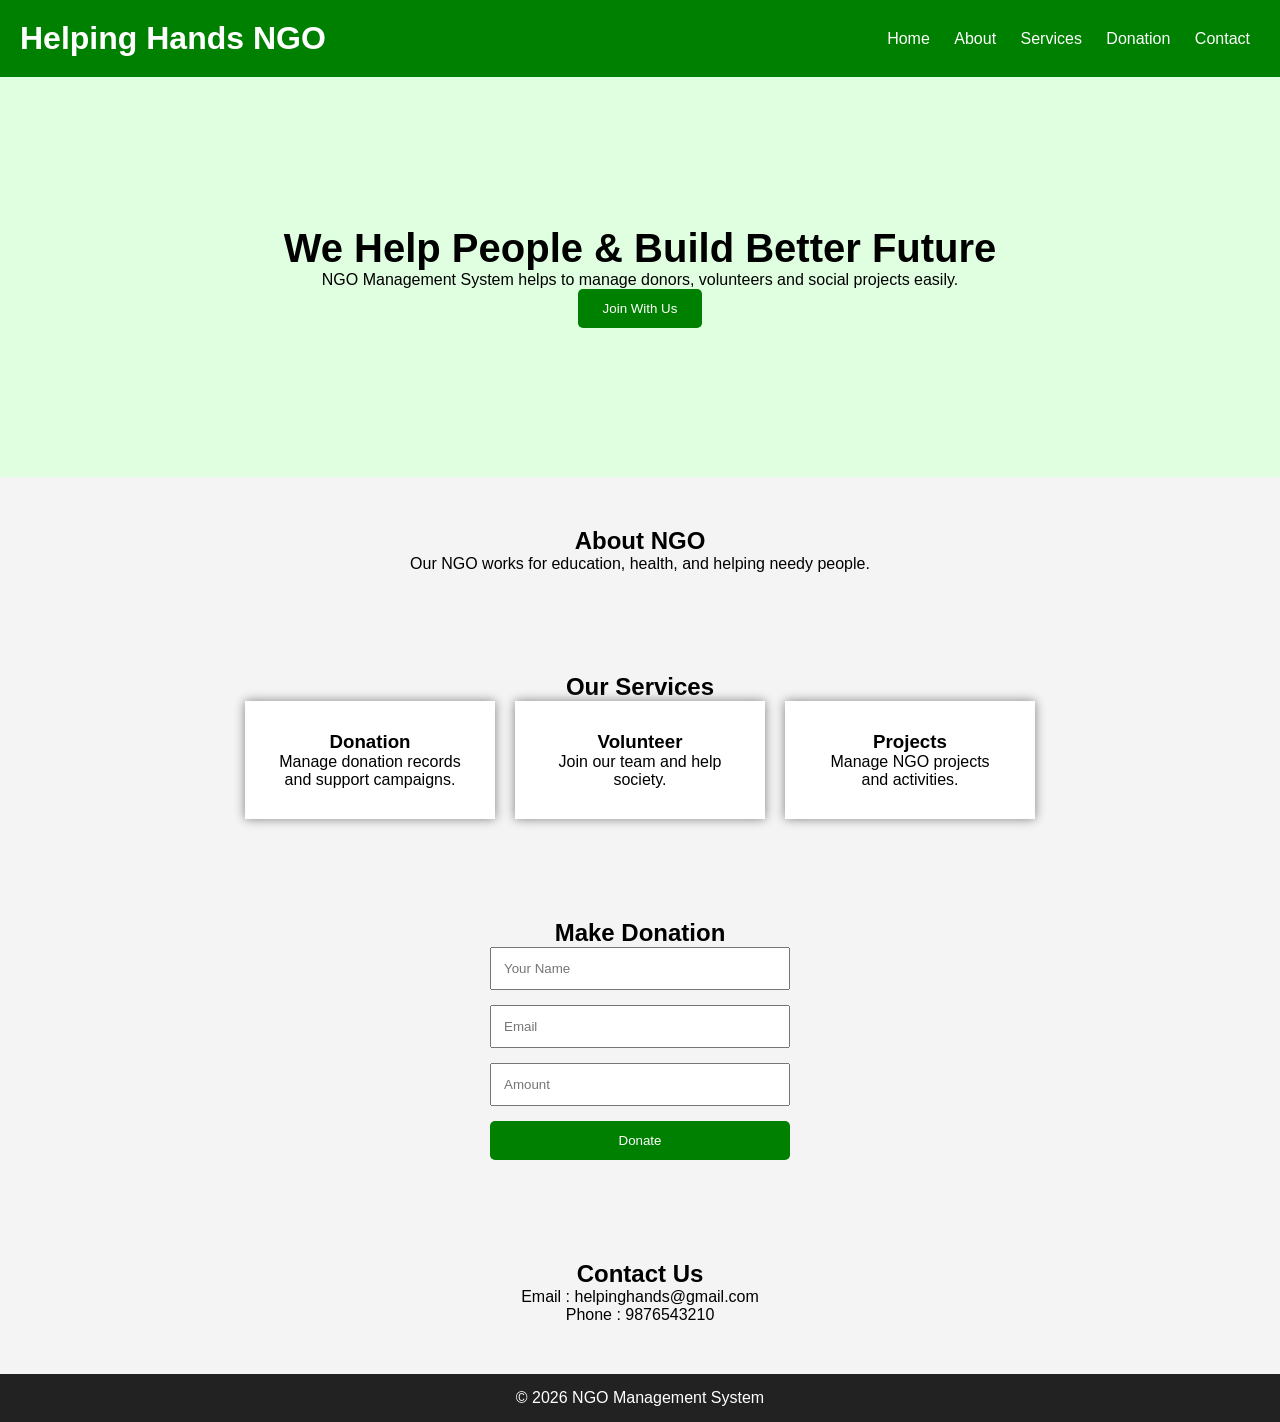
==== index.html @ 411ed58e "first commit" ====
<!DOCTYPE html>
<html lang="en">

<head>

<meta charset="UTF-8">
<meta name="viewport" content="width=device-width, initial-scale=1.0">

<title>NGO Management System</title>

<link rel="stylesheet" href="style.css">

</head>


<body>


<!-- Navbar -->

<header>

<h1>Helping Hands NGO</h1>

<nav>

<a href="#home">Home</a>
<a href="#about">About</a>
<a href="#services">Services</a>
<a href="#donation">Donation</a>
<a href="#contact">Contact</a>

</nav>

</header>



<!-- Home Section -->

<section id="home" class="hero">

<div>

<h2>We Help People & Build Better Future</h2>

<p>
NGO Management System helps to manage donors,
volunteers and social projects easily.
</p>

<button>Join With Us</button>

</div>


</section>




<!-- About -->

<section id="about">


<h2>About NGO</h2>

<p>

Our NGO works for education, health,
and helping needy people.

</p>


</section>





<!-- Services -->


<section id="services">


<h2>Our Services</h2>


<div class="container">


<div class="card">

<h3>Donation</h3>

<p>
Manage donation records and support campaigns.
</p>

</div>



<div class="card">

<h3>Volunteer</h3>

<p>
Join our team and help society.
</p>

</div>




<div class="card">

<h3>Projects</h3>

<p>
Manage NGO projects and activities.
</p>

</div>



</div>


</section>






<!-- Donation -->


<section id="donation">


<h2>Make Donation</h2>


<form>


<input type="text" placeholder="Your Name">


<input type="email" placeholder="Email">


<input type="number" placeholder="Amount">


<button>Donate</button>


</form>



</section>






<!-- Contact -->


<section id="contact">


<h2>Contact Us</h2>


<p>Email : helpinghands@gmail.com</p>

<p>Phone : 9876543210</p>


</section>



<footer>

<p>
© 2026 NGO Management System
</p>


</footer>



</body>

</html>
---- style.css ----
*{

margin:0;
padding:0;
box-sizing:border-box;

}



body{

font-family:Arial;
background:#f4f4f4;

}




header{

background:#008000;
color:white;
padding:20px;

display:flex;
justify-content:space-between;
align-items:center;

}




nav a{

color:white;
text-decoration:none;
margin:10px;

}



.hero{

height:400px;

display:flex;
justify-content:center;
align-items:center;

text-align:center;

background:#dfffe0;

padding:20px;

}



.hero h2{

font-size:40px;

}


button{


background:green;
color:white;

padding:12px 25px;

border:none;

border-radius:5px;

cursor:pointer;

}





section{

padding:50px;

text-align:center;

}





.container{

display:flex;

justify-content:center;

gap:20px;

}




.card{


background:white;

padding:30px;

width:250px;

box-shadow:0px 0px 10px gray;

}





form{


display:flex;

flex-direction:column;

width:300px;

margin:auto;

gap:15px;


}



input{


padding:12px;

}





footer{


background:#222;

color:white;

padding:15px;

text-align:center;


}





/* Responsive Design */


@media(max-width:700px){


header{

flex-direction:column;

}



.container{

flex-direction:column;

align-items:center;

}



.hero h2{

font-size:25px;

}



nav{

margin-top:15px;

}


}
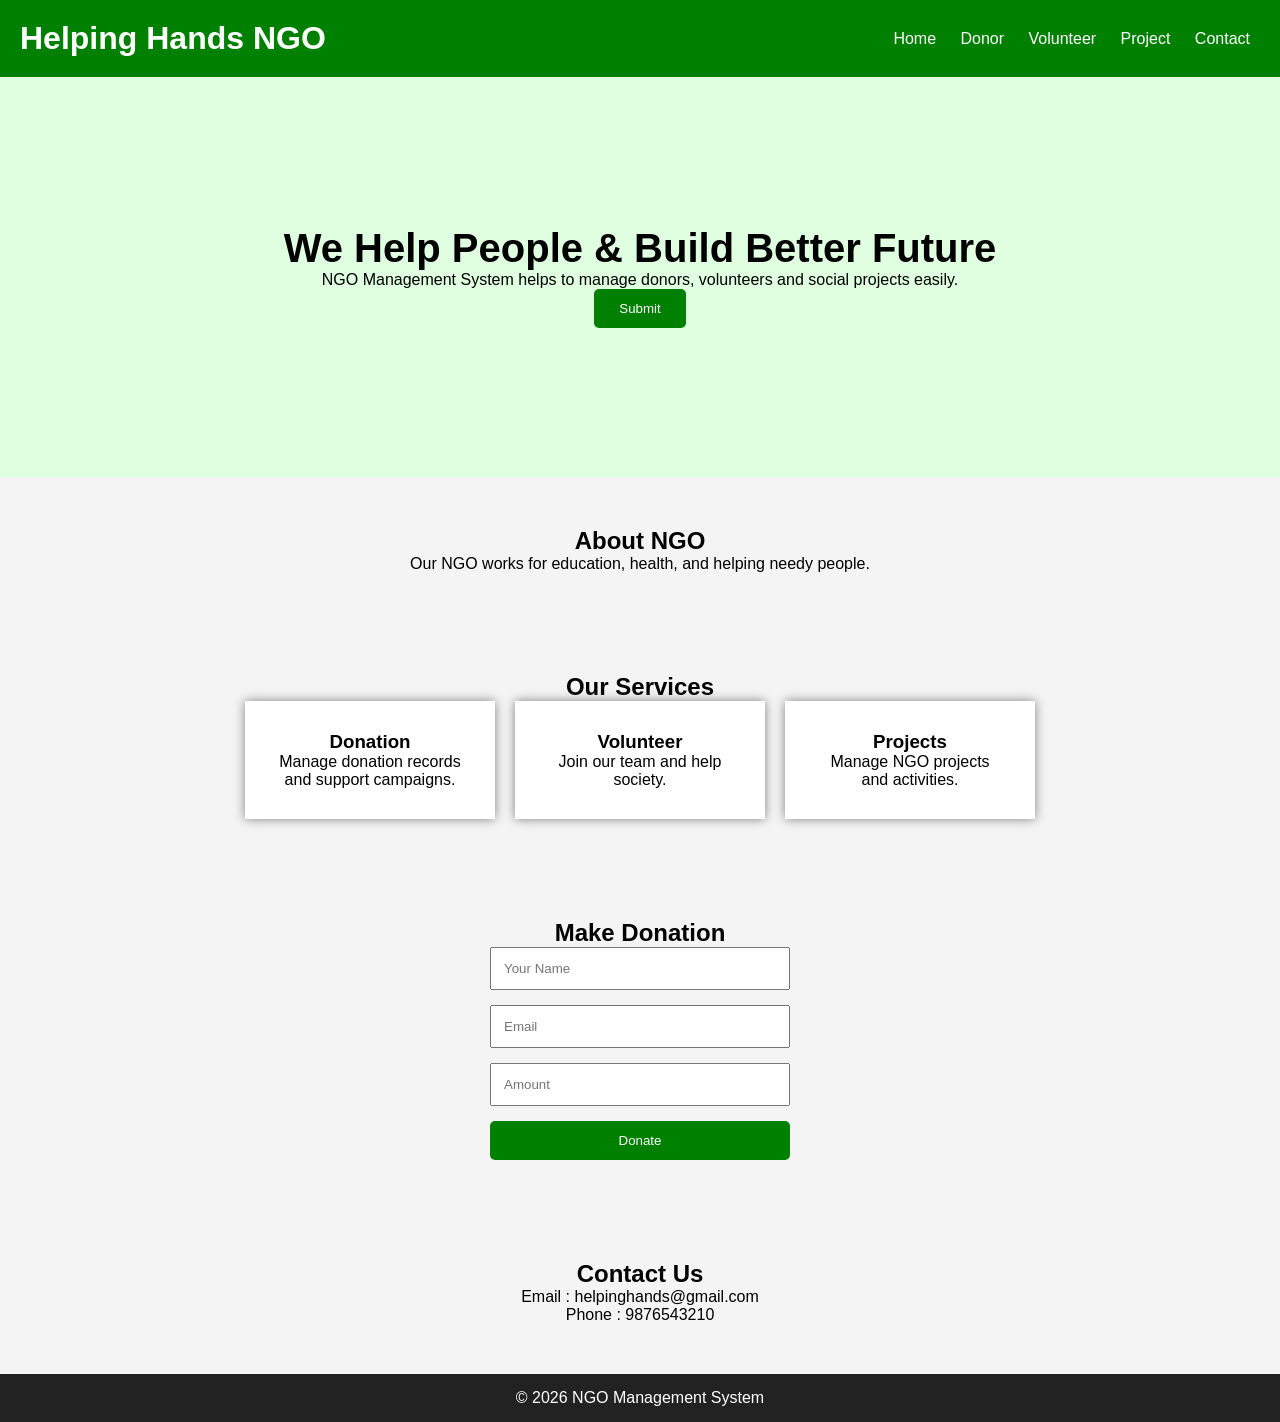
==== commit 55f026a0: "NGO-MANAGEMENR-SYSTEM-" ====
--- a/index.html
+++ b/index.html
@@ -24,11 +24,15 @@
 
 <nav>
 
-<a href="#home">Home</a>
-<a href="#about">About</a>
-<a href="#services">Services</a>
-<a href="#donation">Donation</a>
-<a href="#contact">Contact</a>
+<a href="index.html">Home</a>
+
+<a href="donor.html">Donor</a>
+
+<a href="volunteer.html">Volunteer</a>
+
+<a href="project.html">Project</a>
+
+<a href="contact.html">Contact</a>
 
 </nav>
 
@@ -49,7 +53,7 @@
 volunteers and social projects easily.
 </p>
 
-<button>Join With Us</button>
+<button onclick="submitForm()">Submit</button>
 
 </div>
 
--- a/style.css
+++ b/style.css
@@ -7,14 +7,12 @@
 }
 
 
-
 body{
 
 font-family:Arial;
 background:#f4f4f4;
 
 }
-
 
 
 
@@ -29,7 +27,6 @@
 align-items:center;
 
 }
-
 
 
 
@@ -68,8 +65,8 @@
 }
 
 
+
 button{
-
 
 background:green;
 color:white;
@@ -86,8 +83,6 @@
 
 
 
-
-
 section{
 
 padding:50px;
@@ -95,8 +90,6 @@
 text-align:center;
 
 }
-
-
 
 
 
@@ -112,9 +105,7 @@
 
 
 
-
 .card{
-
 
 background:white;
 
@@ -128,10 +119,7 @@
 
 
 
-
-
 form{
-
 
 display:flex;
 
@@ -143,13 +131,11 @@
 
 gap:15px;
 
-
 }
 
 
 
 input{
-
 
 padding:12px;
 
@@ -157,10 +143,7 @@
 
 
 
-
-
 footer{
-
 
 background:#222;
 
@@ -170,10 +153,7 @@
 
 text-align:center;
 
-
 }
-
-
 
 
 
@@ -190,7 +170,6 @@
 }
 
 
-
 .container{
 
 flex-direction:column;
@@ -200,13 +179,11 @@
 }
 
 
-
 .hero h2{
 
 font-size:25px;
 
 }
-
 
 
 nav{
@@ -215,5 +192,4 @@
 
 }
 
-
 }
